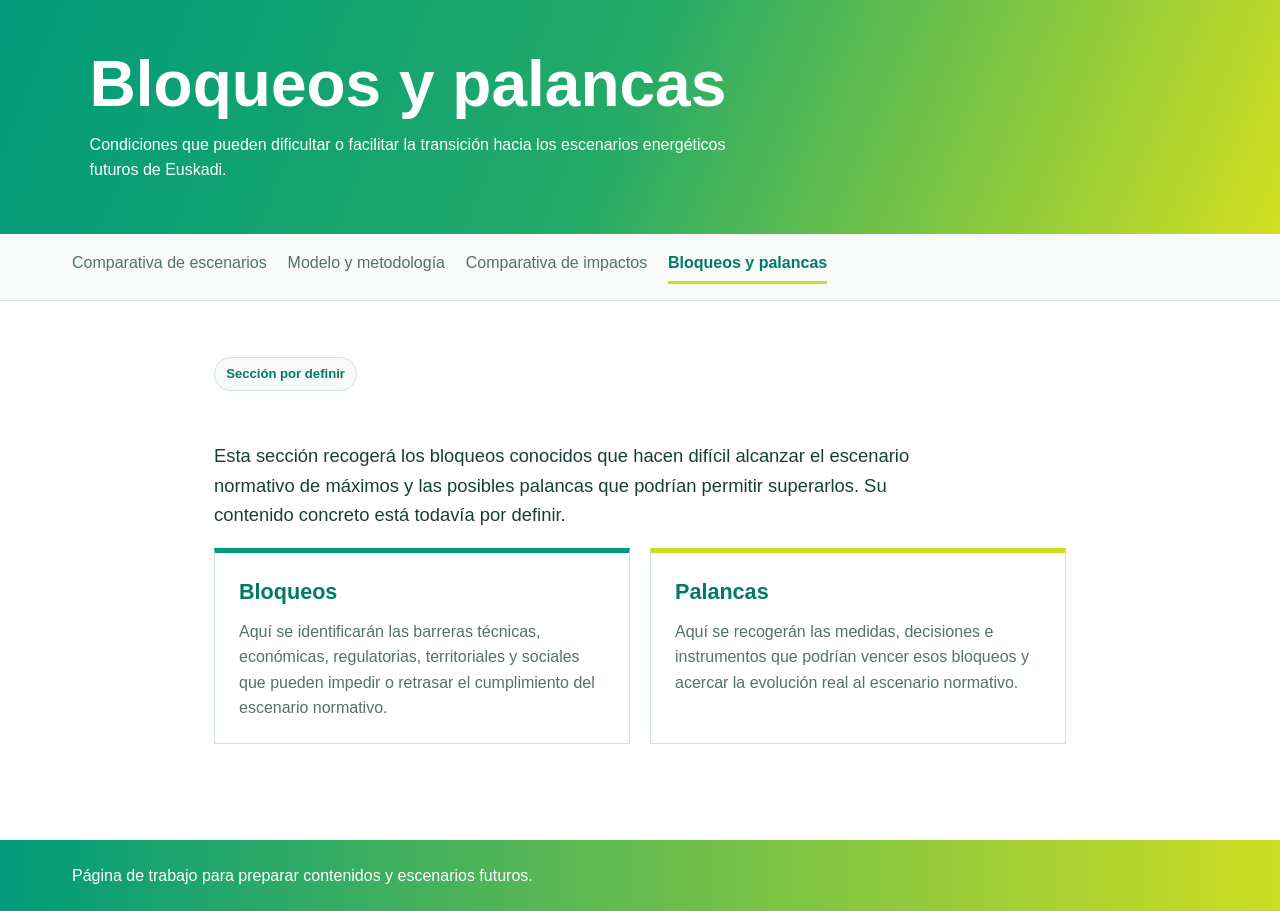
==== bloqueos_palancas.html @ e1d84746 "Actualiza mapas y escenarios energéticos" ====
<!doctype html>
<html lang="es">
<head>
<meta charset="utf-8">
<meta name="viewport" content="width=device-width,initial-scale=1">
<title>Bloqueos y palancas · Escenarios energéticos de Euskadi</title>
<style>
:root{--ink:#183f37;--sub:#557169;--border:#cfe3dc;--soft:#f7faf8;--green:#009b7a;--lime:#cddd23}*{box-sizing:border-box}body{margin:0;color:var(--ink);font-family:Arial,"Helvetica Neue",sans-serif;line-height:1.6}.hero{padding:3.2rem clamp(1.25rem,7vw,6rem);color:#fff;background:linear-gradient(112deg,#009b7a,#23aa68 48%,#d3df20)}.hero h1{margin:0;font-size:clamp(2rem,5vw,4rem);line-height:1.06}.hero p{max-width:75ch;margin:.8rem 0 0}nav{display:flex;gap:1.3rem;flex-wrap:wrap;padding:1rem clamp(1.25rem,6vw,4.5rem);background:var(--soft);border-bottom:1px solid var(--border)}nav a{color:var(--sub);text-decoration:none}.active{color:#007b65;font-weight:700;border-bottom:3px solid var(--lime);padding-bottom:.3rem}main{max-width:980px;margin:auto;padding:3rem clamp(1.2rem,5vw,4rem) 6rem}.lead{max-width:74ch;font-size:1.15rem}.status{display:inline-block;margin:.5rem 0 2rem;padding:.35rem .7rem;border:1px solid var(--border);border-radius:999px;color:#007b65;background:var(--soft);font-size:.82rem;font-weight:700}.grid{display:grid;grid-template-columns:1fr 1fr;gap:1.25rem}.card{padding:1.4rem 1.5rem;border:1px solid var(--border);border-top:5px solid var(--green);background:#fff}.card:last-child{border-top-color:var(--lime)}.card h2{margin:0 0 .55rem;color:#007b65;font-size:1.35rem}.card p{margin:0;color:var(--sub)}footer{padding:1.4rem clamp(1.25rem,6vw,4.5rem);color:#fff;background:linear-gradient(90deg,#009b7a,#cddd23)}@media(max-width:700px){.grid{grid-template-columns:1fr}}
</style>
</head>
<body>
<header class="hero"><h1>Bloqueos y palancas</h1><p>Condiciones que pueden dificultar o facilitar la transición hacia los escenarios energéticos futuros de Euskadi.</p></header>
<nav><a href="comparacion_escenarios_euskadi.html">Comparativa de escenarios</a><a href="modelo_coherencia_energetica.html">Modelo y metodología</a><a href="comparativa_impactos.html">Comparativa de impactos</a><a class="active" href="bloqueos_palancas.html">Bloqueos y palancas</a></nav>
<main>
<span class="status">Sección por definir</span>
<p class="lead">Esta sección recogerá los bloqueos conocidos que hacen difícil alcanzar el escenario normativo de máximos y las posibles palancas que podrían permitir superarlos. Su contenido concreto está todavía por definir.</p>
<div class="grid">
<section class="card"><h2>Bloqueos</h2><p>Aquí se identificarán las barreras técnicas, económicas, regulatorias, territoriales y sociales que pueden impedir o retrasar el cumplimiento del escenario normativo.</p></section>
<section class="card"><h2>Palancas</h2><p>Aquí se recogerán las medidas, decisiones e instrumentos que podrían vencer esos bloqueos y acercar la evolución real al escenario normativo.</p></section>
</div>
</main>
<footer>Página de trabajo para preparar contenidos y escenarios futuros.</footer>
</body>
</html>
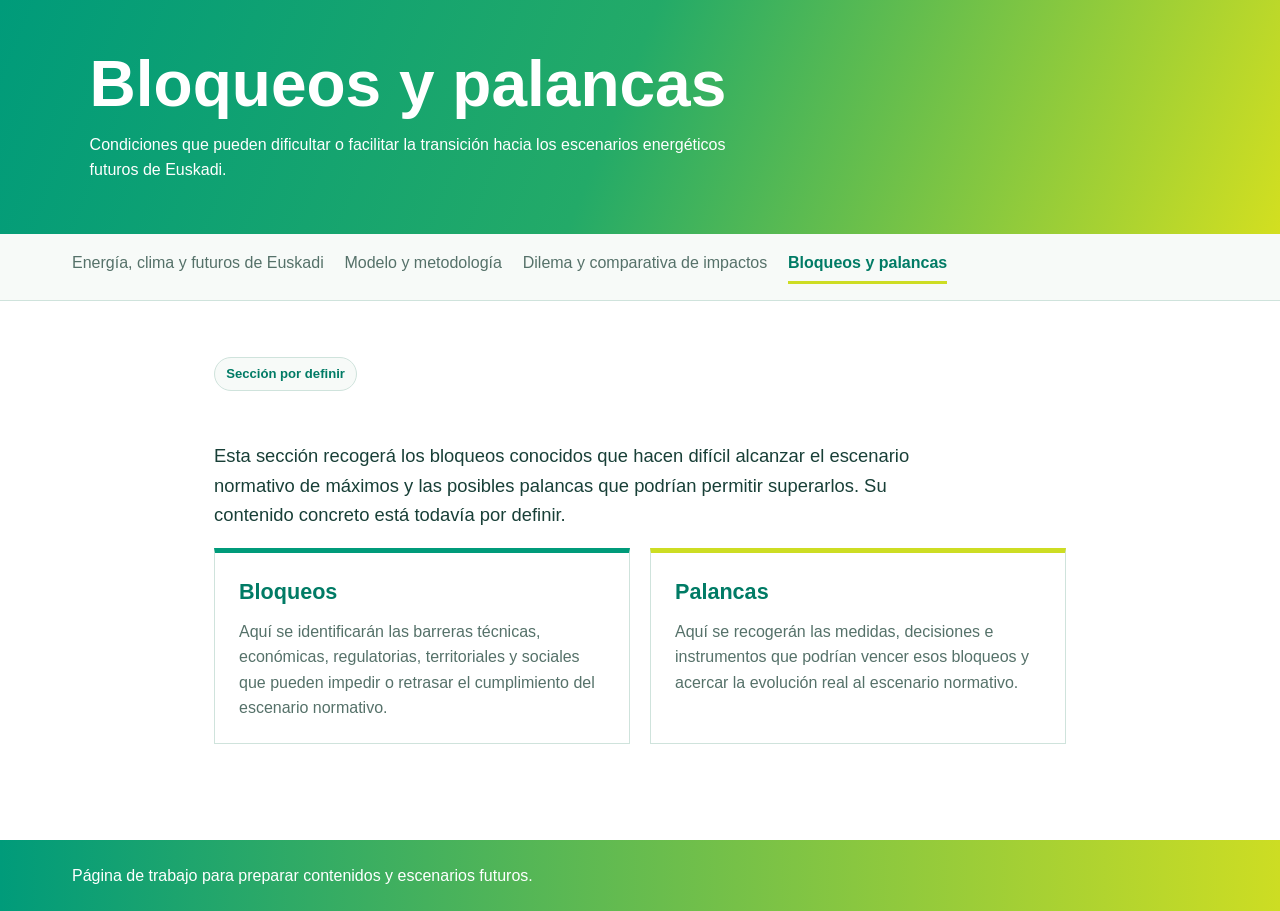
==== commit 047506d3: "Actualiza la web energética y la comparativa de impactos" ====
--- a/bloqueos_palancas.html
+++ b/bloqueos_palancas.html
@@ -10,7 +10,7 @@
 </head>
 <body>
 <header class="hero"><h1>Bloqueos y palancas</h1><p>Condiciones que pueden dificultar o facilitar la transición hacia los escenarios energéticos futuros de Euskadi.</p></header>
-<nav><a href="comparacion_escenarios_euskadi.html">Comparativa de escenarios</a><a href="modelo_coherencia_energetica.html">Modelo y metodología</a><a href="comparativa_impactos.html">Comparativa de impactos</a><a class="active" href="bloqueos_palancas.html">Bloqueos y palancas</a></nav>
+<nav><a href="comparacion_escenarios_euskadi.html">Energía, clima y futuros de Euskadi</a><a href="modelo_coherencia_energetica.html">Modelo y metodología</a><a href="comparativa_impactos.html">Dilema y comparativa de impactos</a><a class="active" href="bloqueos_palancas.html">Bloqueos y palancas</a></nav>
 <main>
 <span class="status">Sección por definir</span>
 <p class="lead">Esta sección recogerá los bloqueos conocidos que hacen difícil alcanzar el escenario normativo de máximos y las posibles palancas que podrían permitir superarlos. Su contenido concreto está todavía por definir.</p>
